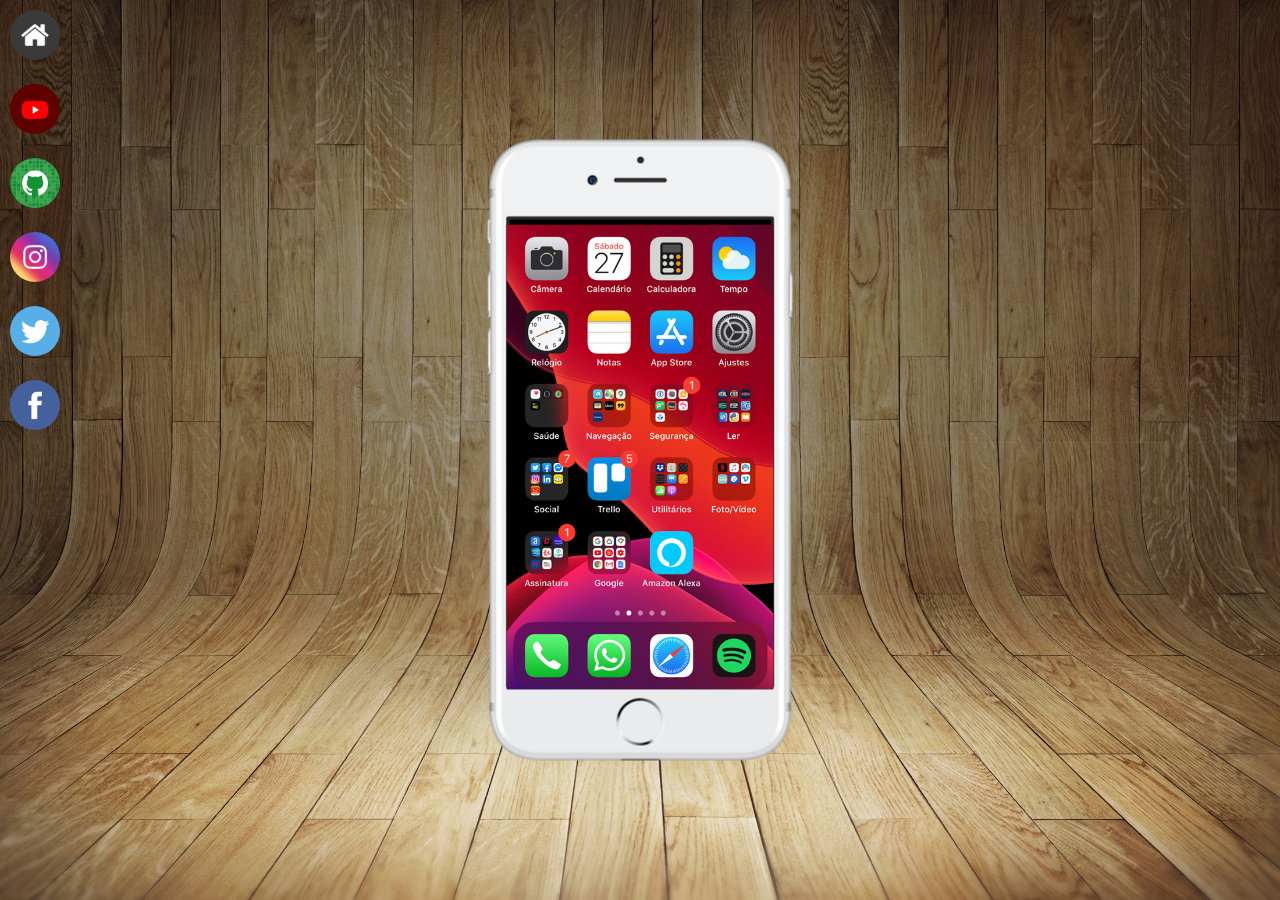
==== index.html @ b1780663 "Initial commit" ====
<!DOCTYPE html>
<html lang="pt-br">
<head>
    <meta charset="UTF-8">
    <meta http-equiv="X-UA-Compatible" content="IE=edge">
    <meta name="viewport" content="width=device-width, initial-scale=1.0">
    <title>Rede Social</title>
    <link rel="stylesheet" href="style.css">
</head>
<body>
    <main>
        <section id="telefone">
            <iframe src="home.html" name="tela" id="tela" frameborder="0"></iframe>
        </section>
        <section id="redes-sociais">
            <a href="home.html" target="tela"><img src="pacote-d013/imagens/logo-home.jpg" alt="Home"></a><br>
            <a href="#" target="tela"><img src="pacote-d013/imagens/logo-youtube.jpg" alt="youtube"></a><br>
            <a href="#" target="tela"><img src="pacote-d013/imagens/logo-github.jpg" alt="github"></a><br>
            <a href="#" target="tela"><img src="pacote-d013/imagens/logo-instagram.jpg" alt="instagram"></a><br>
            <a href="#" target="tela"><img src="pacote-d013/imagens/logo-twitter.jpg" alt="twitter"></a><br>
            <a href="#" target="tela"><img src="pacote-d013/imagens/logo-facebook.jpg" alt="facebook"></a>
        </section>
    </main>
</body>
</html>
---- style.css ----
@charset 'UTF-8';

* {
    margin: 0px;
    padding: 0px;
}
html, body {
    height: 100vh;
    width: 100vw;
    background-color: black;
}
body {
    background-image: url(pacote-d013/imagens/fundo-madeira.jpg);
    background-size: cover;
    background-attachment: fixed;
}
main {
    height: 100vh;
    position: relative;
}
section#telefone {
    position: absolute;
    margin: 0px;
    padding: 0px;
    top: 50%;
    left: 50%;
    transform: translate(-50%, -50%);
    height: 627px;
    width: 311px;
    background-image: url(pacote-d013/imagens/frame-iphone.png);
    background-repeat: no-repeat;

}
iframe#tela {
    position: relative;
    top: 88px;
    left: 22px;
    width: 267px;
    height: 465px;
}
sextion#redes-socais {
    text-align: right;
}
section#redes-sociais img {
    width: 50px;
    margin: 10px;
    border-radius: 50%;
    box-sizing: 2px 2px 5px black;
    box-sizing: border-box;
}
section#redes-sociais img:hover {
    border: 2px solid gainsboro;
    transform: translate(-3px, -3px);
    box-shadow: 5px 5px 10px black;
    transition: transform .3s, border 1s;
}
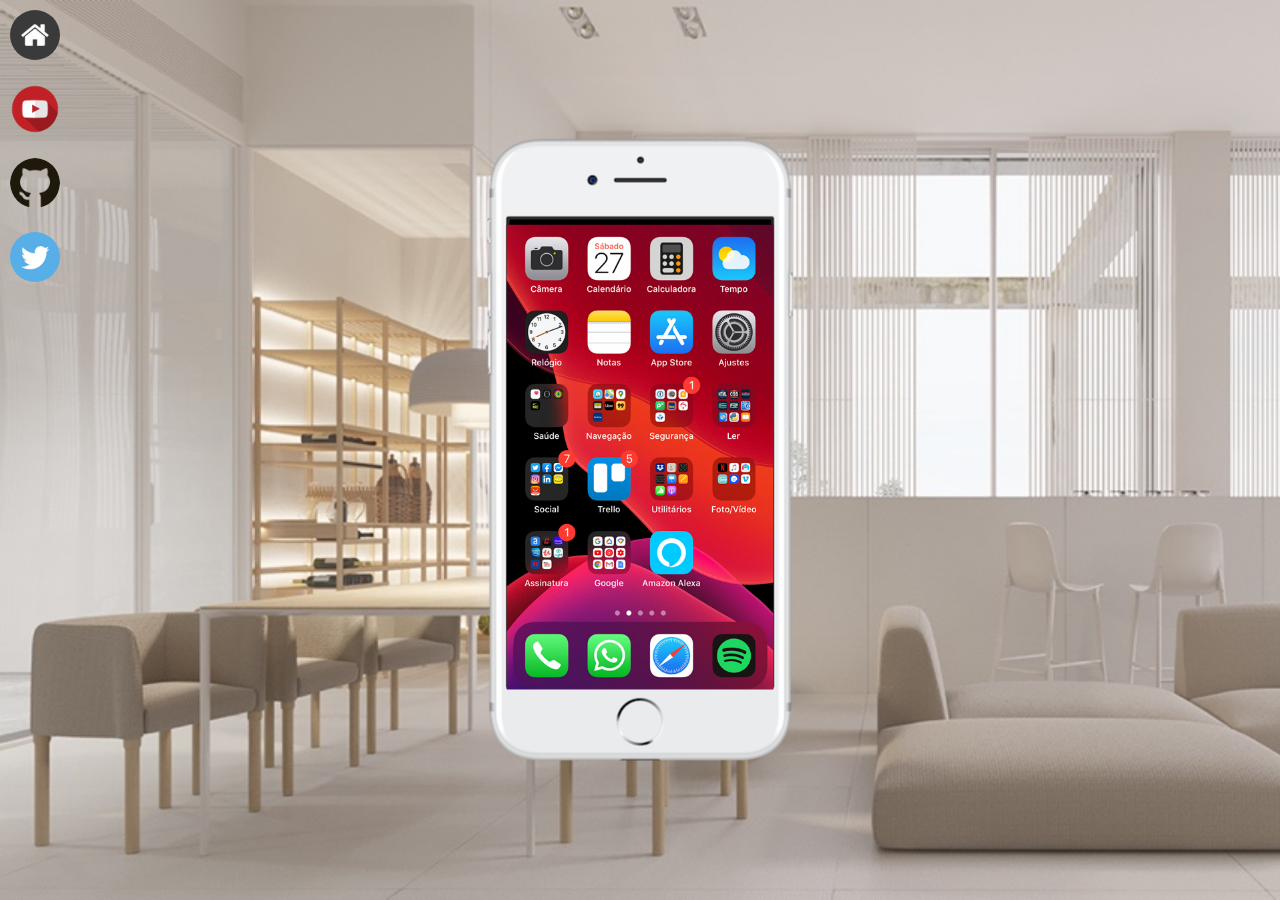
==== commit 9d545542: "adicionei uns prints" ====
--- a/index.html
+++ b/index.html
@@ -14,11 +14,9 @@
         </section>
         <section id="redes-sociais">
             <a href="home.html" target="tela"><img src="pacote-d013/imagens/logo-home.jpg" alt="Home"></a><br>
-            <a href="#" target="tela"><img src="pacote-d013/imagens/logo-youtube.jpg" alt="youtube"></a><br>
-            <a href="#" target="tela"><img src="pacote-d013/imagens/logo-github.jpg" alt="github"></a><br>
-            <a href="#" target="tela"><img src="pacote-d013/imagens/logo-instagram.jpg" alt="instagram"></a><br>
+            <a href="#" target="tela"><img src="f2ea1ded4d037633f687ee389a571086-logo-do-cone-do-youtube.png" alt="youtube"></a><br>
+            <a href="github.html" target="tela"><img src="github-logo.png" alt="github"></a><br>
             <a href="#" target="tela"><img src="pacote-d013/imagens/logo-twitter.jpg" alt="twitter"></a><br>
-            <a href="#" target="tela"><img src="pacote-d013/imagens/logo-facebook.jpg" alt="facebook"></a>
         </section>
     </main>
 </body>
--- a/style.css
+++ b/style.css
@@ -10,7 +10,7 @@
     background-color: black;
 }
 body {
-    background-image: url(pacote-d013/imagens/fundo-madeira.jpg);
+    background-image: url(wide-open-space-beige-minimalist.jpg);
     background-size: cover;
     background-attachment: fixed;
 }
